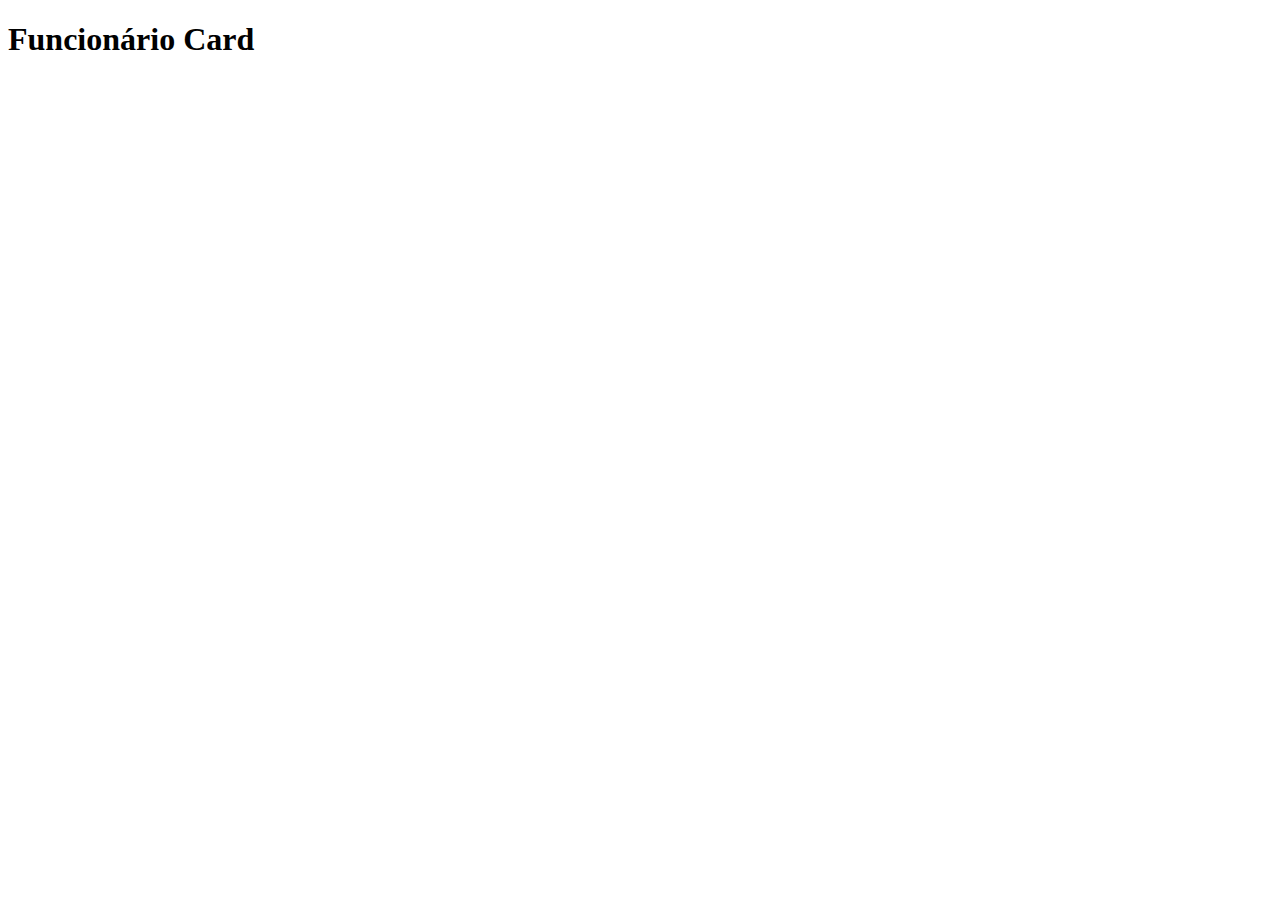
==== employee.html @ 9a1fef03 "paginas completas" ====
<!DOCTYPE html>
<html lang="pt-BR">
<head>
    <meta charset="UTF-8">
    <meta name="viewport" content="width=device-width, initial-scale=1.0">
    <title>Document</title>
</head>
<body>
    <h1>Funcionário Card</h1>
</body>
</html>
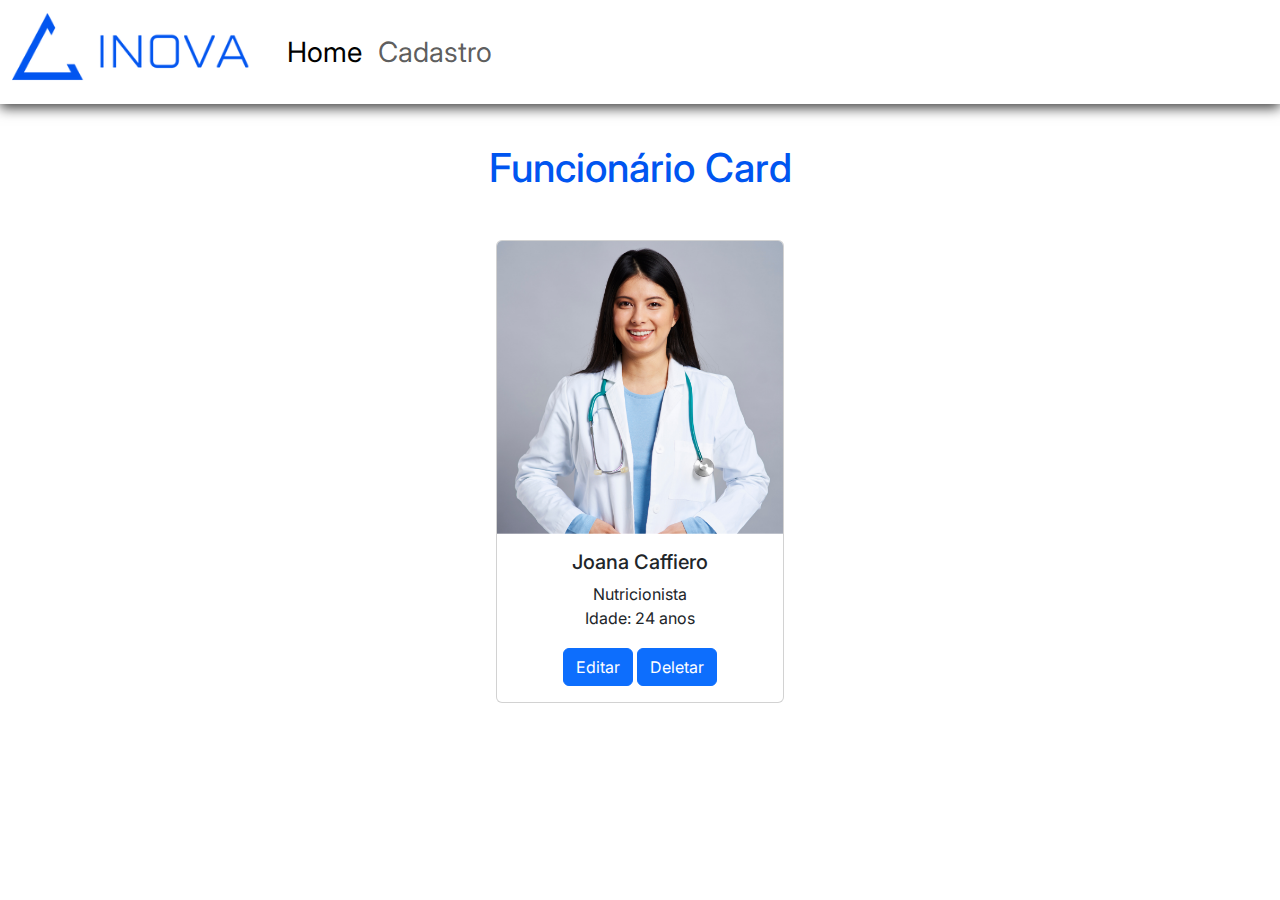
==== commit b5f4ade4: "Complete Interface" ====
--- a/employee.html
+++ b/employee.html
@@ -3,9 +3,47 @@
 <head>
     <meta charset="UTF-8">
     <meta name="viewport" content="width=device-width, initial-scale=1.0">
-    <title>Document</title>
+    <link href="https://cdn.jsdelivr.net/npm/bootstrap@5.3.3/dist/css/bootstrap.min.css" rel="stylesheet" integrity="sha384-QWTKZyjpPEjISv5WaRU9OFeRpok6YctnYmDr5pNlyT2bRjXh0JMhjY6hW+ALEwIH" crossorigin="anonymous">
+    <script src="https://cdn.jsdelivr.net/npm/bootstrap@5.3.3/dist/js/bootstrap.bundle.min.js" integrity="sha384-YvpcrYf0tY3lHB60NNkmXc5s9fDVZLESaAA55NDzOxhy9GkcIdslK1eN7N6jIeHz" crossorigin="anonymous"></script>
+    <link rel="stylesheet" href="border.css">
+    <link rel="stylesheet" href="main.css">
+    <title>Easy Med - Info</title>
 </head>
 <body>
-    <h1>Funcionário Card</h1>
+    <nav class="navbar navbar-expand-lg bg-body-tertiary teste">
+        
+        <div class="container-fluid">
+          <a class="navbar-brand" href="menu.html" style="width: 20%;"><img src="img/inova-logo.png" width="100%"></a>
+          <button class="navbar-toggler" type="button" data-bs-toggle="collapse" data-bs-target="#navbarNavAltMarkup" aria-controls="navbarNavAltMarkup" aria-expanded="false" aria-label="Toggle navigation">
+            <span class="navbar-toggler-icon"></span>
+          </button>
+          <div class="collapse navbar-collapse" id="navbarNavAltMarkup">
+            <div class="navbar-nav">
+              <a class="nav-link active" aria-current="page" href="index.html">Home</a>
+              <a class="nav-link" href="form.html">Cadastro</a>
+              <a class="nav-link" href="#"></a>
+            </div>
+          </div>
+        </div>
+    </nav>
+
+
+   <div class="info">
+        <h1>Funcionário Card</h1>
+   </div>
+
+    <div class="container-card info-card">
+        <div class="card" style="width: 18rem;">
+            <img src="img/photo-doctor.png" class="card-img-top" alt="...">
+            <div class="card-body">
+              <h5 class="card-title">Joana Caffiero</h5>
+              <p class="card-text">Nutricionista</p>
+              <p class="card-text">Idade: 24 anos</p>
+              <a href="form.html" class="btn btn-primary">Editar</a>
+              <a href="#" class="btn btn-primary">Deletar</a>
+            </div>
+
+
+        </div>
 </body>
 </html>--- a/border.css
+++ b/border.css
@@ -0,0 +1,31 @@
+@import url('https://fonts.googleapis.com/css2?family=Anton&family=Inter:ital,opsz,wght@0,14..32,100..900;1,14..32,100..900&family=League+Spartan:wght@100..900&display=swap');
+
+*{
+    margin: 0;
+    padding: 0;
+    box-sizing: border-box;
+    font-family: "Inter", sans-serif;
+}
+
+:root{
+    --light-blue: #1fa6f3;
+    --medium-blue:#0055f0;
+    --dark-blue: #0b2d6c;
+    --white: #ffffff;
+}
+
+.navbar{
+    background-color: var(--white) !important;
+    box-shadow: 0 4px 12px rgba(0, 0, 0, 0.75);
+    font-size: 28px;
+    margin-bottom: 40px;
+}
+
+footer{
+    width: 100%;
+    background-color: var(--dark-blue);
+    text-align: center;
+    padding: 8px;
+    color: var(--white);
+    cursor: default;
+}--- a/main.css
+++ b/main.css
@@ -0,0 +1,58 @@
+@import url('https://fonts.googleapis.com/css2?family=Anton&family=Inter:ital,opsz,wght@0,14..32,100..900;1,14..32,100..900&family=League+Spartan:wght@100..900&display=swap');
+
+*{
+    margin: 0;
+    padding: 0;
+    box-sizing: border-box;
+    font-family: "Inter", sans-serif;
+}
+
+:root{
+    --light-blue: #1fa6f3;
+    --medium-blue:#0055f0;
+    --dark-blue: #0b2d6c;
+    --white: #ffffff;
+}
+
+.container-card{
+    display: flex;
+    flex-direction: row;
+    justify-content: space-between;
+    padding: 20px;
+    flex-wrap: wrap;
+}
+.container-card .card{
+    margin: 20px;
+    text-align: center;
+    display: flex;
+    justify-content: space-between;
+}
+
+.card-text{
+    margin: 0;
+}
+
+.btn-primary{
+    margin-top: 18px;
+}
+
+.highlight{
+    width: 100%;
+    text-align: center ;
+}
+.highlight h1{
+    color: var(--medium-blue);
+    font-weight: 600;
+}
+
+.info{
+    text-align: center;
+    font-weight: 800;
+    color: var(--medium-blue);
+}
+
+.info-card{
+    display: flex;
+    justify-content: center;
+    align-items: center;
+}